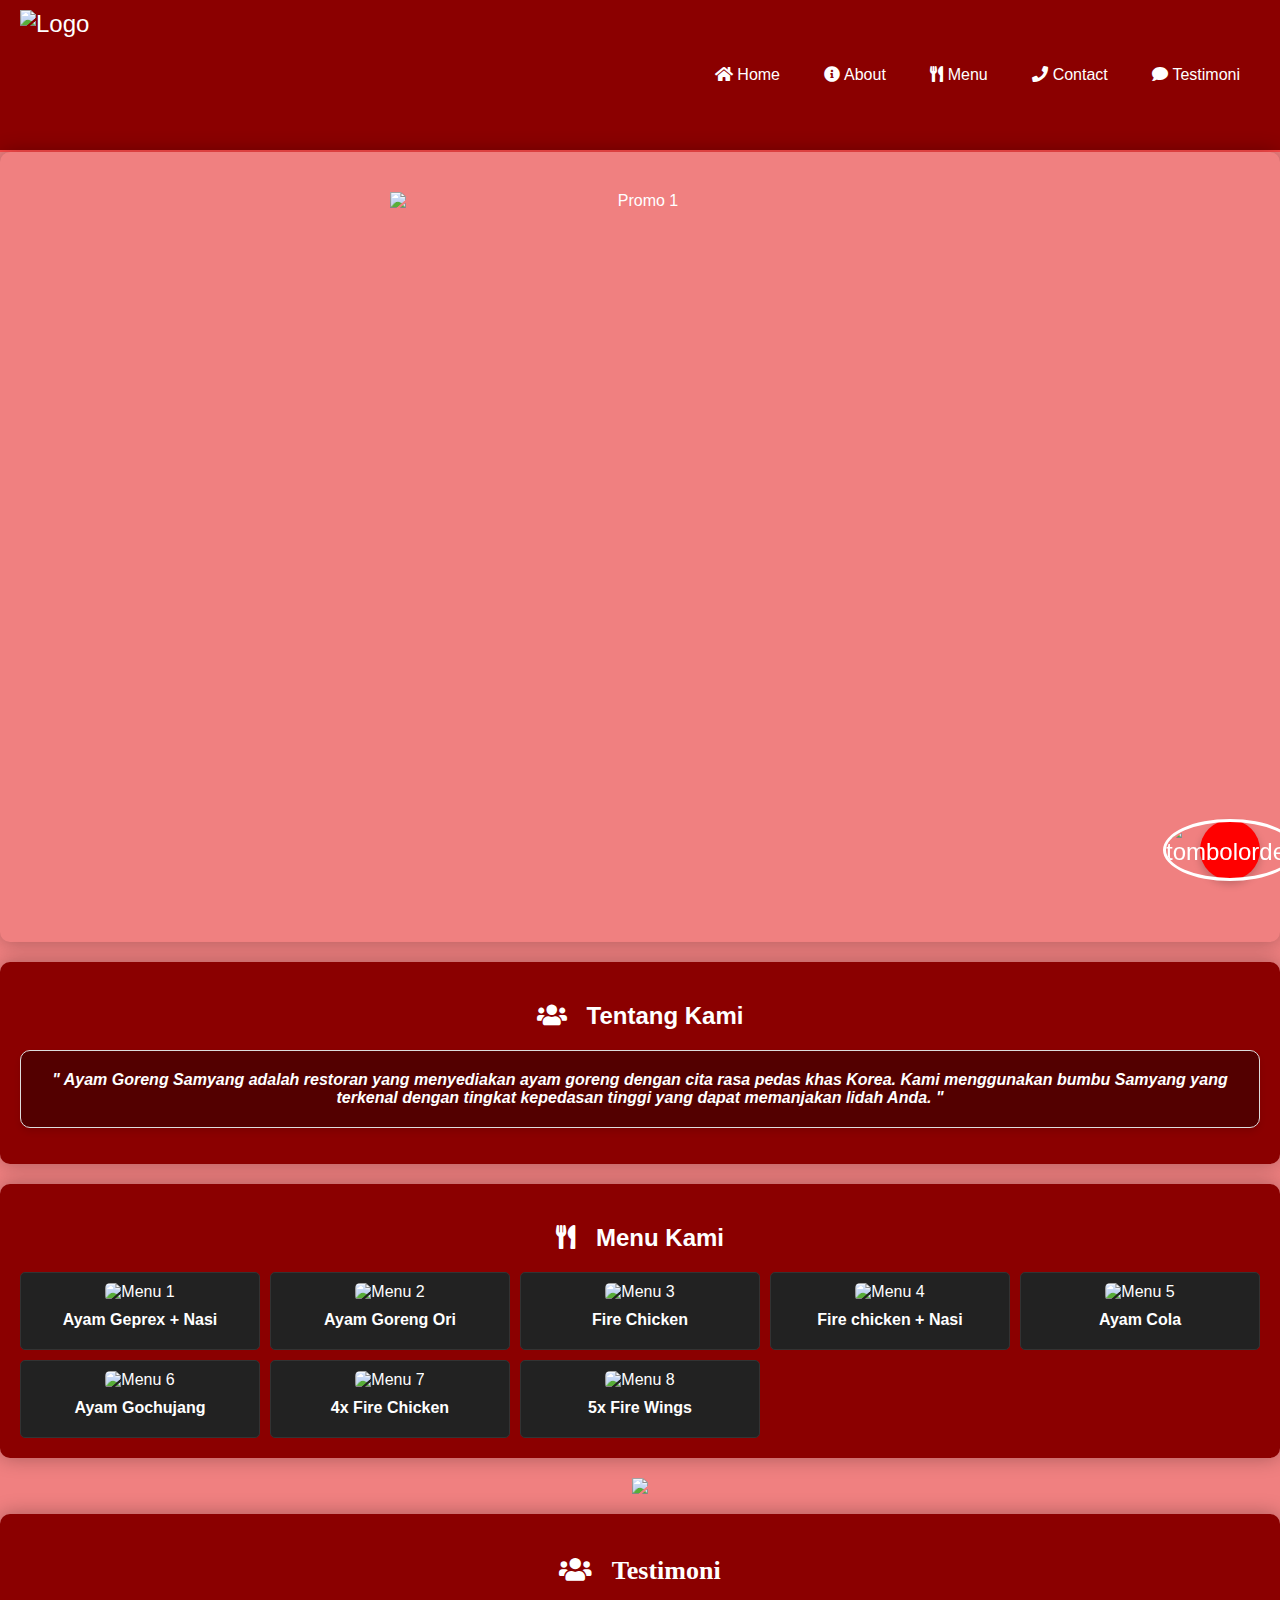
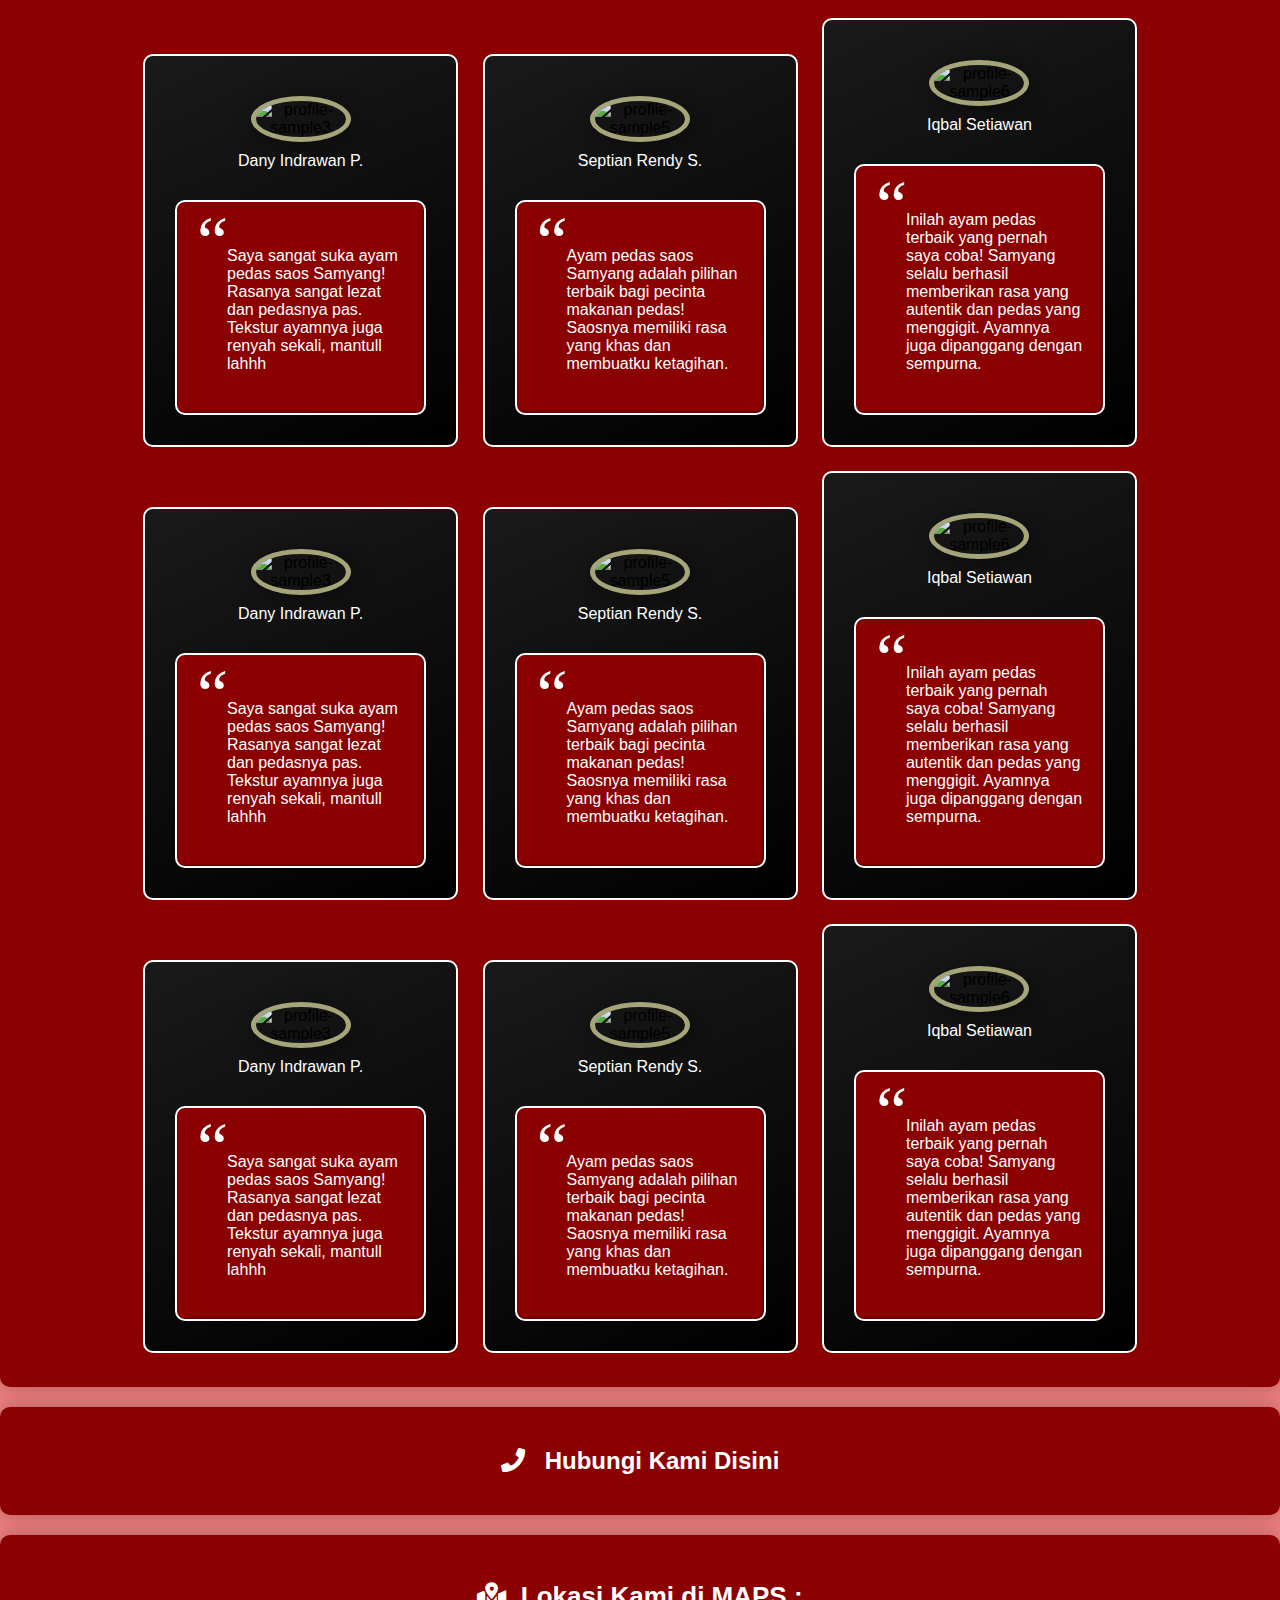
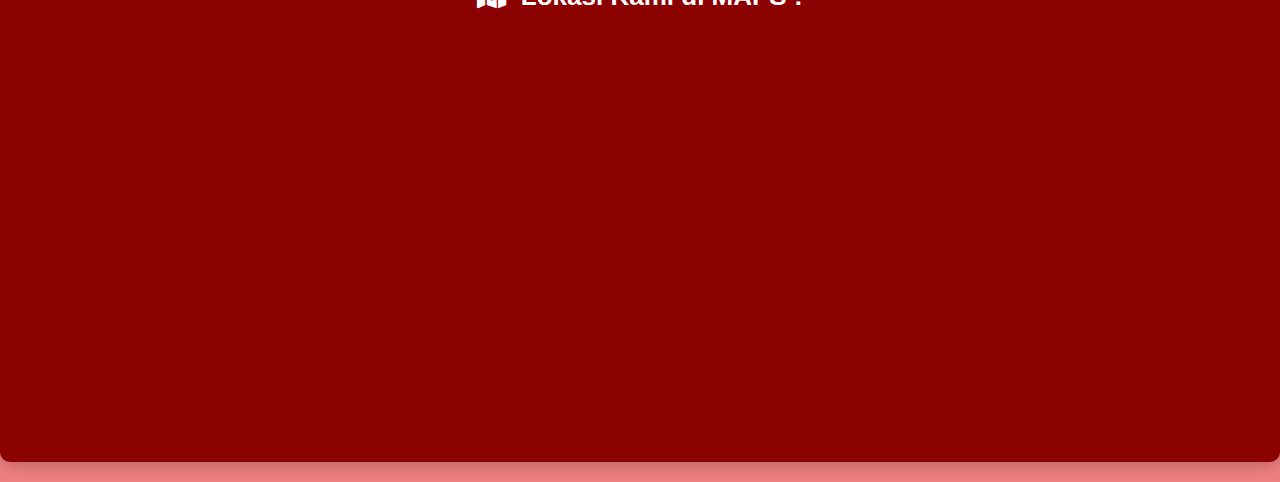
==== index.html @ ffa124fd "Add files via upload" ====
<!DOCTYPE html>
<html lang="en">
<head>
    <meta charset="UTF-8">
    <meta name="viewport" content="width=device-width, initial-scale=1.0">
    <title>Ayam Goreng Samyang</title>
    <link rel="stylesheet" href="https://cdnjs.cloudflare.com/ajax/libs/font-awesome/5.15.3/css/all.min.css">
    <style>
        /* CSS Styles */
        body {
            font-family: Arial, sans-serif;
            margin: 0;
            padding: 0;
            background-color: lightcoral;
            color: #333;
        }
      
        
        header {
            display: flex;
            justify-content: space-between;
            align-items: center;
            background-color: darkred;
            padding: 10px 20px;
            border-bottom: 2px solid #ff4b4b;
        }
        
        .logo {
            display: flex;
            align-items: center;
            font-size: 24px;
            color: white;
        }
        
        .logo img {
            height: 130px;
            margin-right: 10px;
        }
        
        .navbar {
            position: relative;
        }
        
        .navbar ul {
            list-style-type: none;
            margin: 0;
            padding: 0;
        }
        
        .navbar ul li {
            display: inline-block;
            position: relative;
        }
        
        .navbar ul li a {
            color: white;
            text-decoration: none;
            padding: 10px 20px;
            display: block;
        }
        
        .navbar ul li ul {
            display: none;
            position: absolute;
            background-color: #ff4b4b;
            top: 40px;
            left: 0;
            width: 200px;
        }
        
        .navbar ul li ul li {
            display: block;
        }
        
        .navbar ul li:hover ul {
            display: block;
        }
        
        .slider {
            width: 100%;
            max-width: 500px;
            margin: 20px auto;
            overflow: hidden;
        }
        
        .slides {
            display: flex;
            transition: transform 0.5s ease-in-out;
        }
        
        .slide {
            min-width: 100%;
            box-sizing: border-box;
        }
        
        .slide img {
            max-width: 500px;
            display: block;
            max-height: 700px;
        }
        
        section {
            background-color: darkred;
            color: white;
            padding: 20px;
            text-align: center;
            margin: 20px 0;
            border-radius: 10px;
            box-shadow: 0 0 20px rgba(0, 0, 0, 0.3);
        }
        .section1 {
            background-color: lightcoral;
            color: white;
            padding: 20px;
            text-align: center;
            margin: 0px 0;
            border-radius: 10px;
            height: 750px;
        }
                .section2 {
            color: white;
            font-size: 26px;
        }
        
.menu-grid {
    display: grid;
    grid-template-columns: repeat(auto-fit, minmax(200px, 1fr));
    gap: 10px;
}
        
        .menu-item {
            background-color: #222;
            padding: 10px;
            border: 1px solid #333;
            border-radius: 5px;
            transition: transform 0.3s ease-in-out;
        }
        
        .menu-item:hover {
            transform: translateY(-5px);
        }
        
        .menu-item img {
            max-width: 100%;
            border-radius: 5px;
        }
        
        .menu-item h3 {
            margin: 10px 0;
            font-size: 16px;
        }
        
        
        .contact-form {
            max-width: 600px;
            margin: 0 auto;
        }
        
        .contact-form input, .contact-form textarea {
            width: 100%;
            padding: 10px;
            margin: 10px 0;
            border: 1px solid #ccc;
            border-radius: 5px;
        }
        
        .contact-form button {
            background-color: #ff4b4b;
            color: white;
            border: none;
            padding: 10px 20px;
            border-radius: 5px;
            cursor: pointer;
        }
        
        .order-button img {
    width: auto;
    height: 140%;
    border-radius: 50%;
    border: 3px solid white;
}

        .order-button {
            position: fixed;
            bottom: 20px;
            right: 20px;
            width: 60px;
            height: 60px;
            background-color: red;
            color: white;
            border: none;
            border-radius: 50%;
            display: flex;
            align-items: center;
            justify-content: center;
            font-size: 24px;
            cursor: pointer;
            box-shadow: 0 4px 8px rgba(0,0,0,0.2);
        }
        
        /* Popup styles */
        .popup-container {
            display: none;
            position: fixed;
            top: 0;
            left: 0;
            width: 100%;
            height: 100%;
            background-color: rgba(0, 0, 0, 0.5);
            z-index: 9999;
            justify-content: center;
            align-items: center;
        }

        .popup-content {
            background-color: rgba(0, 0, 0, 0.8);
            padding: 20px;
            border-radius: 10px;
            text-align: center;
        }

        .popup-content img {
            width: 100px;
            margin: 10px;
            cursor: pointer;
        }

        .close-popup {
            position: absolute;
            top: 10px;
            right: 10px;
            cursor: pointer;
        }
        
        @import url(https://fonts.googleapis.com/css?family=Roboto:300,400);
@import url(https://maxcdn.bootstrapcdn.com/font-awesome/4.4.0/css/font-awesome.min.css);
figure.snip1390 {
  font-family: 'Roboto', Arial, sans-serif;
  position: relative;
  overflow: hidden;
  margin: 10px;
  min-width: 230px;
  max-width: 315px;
  width: 100%;
  color: #000000;
  text-align: center;
  font-size: 16px;
  background-color: black;
  border-radius: 10px;
  border: 2px solid white;
  padding: 30px;
  background-image: linear-gradient(-25deg, rgba(0, 0, 0, 0.2) 0%, rgba(255, 255, 255, 0.1) 100%);
  -webkit-box-sizing: border-box;
  box-sizing: border-box;
}
figure.snip1390 *,
figure.snip1390 *:before,
figure.snip1390 *:after {
  -webkit-box-sizing: border-box;
  box-sizing: border-box;
  -webkit-transition: all 0.35s ease;
  transition: all 0.35s ease;
}
figure.snip1390 figcaption {
  width: 100%;
}
figure.snip1390 h2,
figure.snip1390 h4,
figure.snip1390 blockquote {
  margin: 0;
}
figure.snip1390 h2,
figure.snip1390 h4 {
  font-weight: 300;
}
figure.snip1390 h2 {
  color: black;
}
figure.snip1390 h4 {
  color: white;
}
figure.snip1390 blockquote {
  font-size: 1em;
  padding: 45px 20px 40px 50px;
  margin-top: 30px;
  background-color: darkred;
  border: 2px solid white;
  border-radius: 10px;
  box-shadow: inset -1.4px -1.4px 2px rgba(0, 0, 0, 0.3);
  text-align: left;
  position: relative;
  color: white;
}
figure.snip1390 blockquote:before {
  font-family: 'FontAwesome';
  content: "\201C";
  position: absolute;
  font-size: 70px;
  opacity: 1;
  font-style: normal;
  top: 0px;
  left: 20px;
  
}
figure.snip1390 .profile {
  width: 100px;
  border-radius: 50%;
  display: inline-block;
  box-shadow: 3px 3px 20px rgba(0, 0, 0, 0.4);
  margin-bottom: 10px;
  border: solid 5px #A6A57A;
}

.testimonial-slider {
  overflow: hidden;
  max-width: 100%;
  position: relative;
}

.testimonial-slider figure {
  display: inline-block;
  width: 100%;
  transition: transform 0.5s ease-in-out;
}

.testimonial-slider figure img {
  width: 100px; /* Adjust as needed */
  margin: 10px;
  cursor: pointer;
}

.product-item {
    border: 1px solid #ddd;
    box-sizing: border-box;
    background-color: lightblue;
    padding: 20px;
    border-radius: 10px;
    box-shadow: 0 4px 6px rgba(0, 0, 0, 0.1);
    transition: transform 0.3s ease;
}
.product-item1 {
    border: 1px solid #ddd;
    box-sizing: border-box;
    background-color: rgba(0, 0, 0, 0.4);
    padding: 20px;
    border-radius: 10px;
    box-shadow: 0 4px 6px rgba(0, 0, 0, 0.1);
    transition: transform 0.3s ease;
}

.container {
  display: flex;
  justify-content: center;
  align-items: center;
  height: auto;
}

.fade {
  opacity: 1;
  transition: opacity 1s ease-in-out;
}

.fade.fade-out {
  opacity: 0;
}
.container img {
  max-height: 620px;
  justify-content: center;
  position: relative;
}


/* Tablet Landscape */
@media screen and (min-width: 768px) and (max-width: 1024px) {
    /* CSS rules for tablet landscape */
}

/* Tablet Portrait */
@media screen and (min-width: 481px) and (max-width: 767px) {
    /* CSS rules for tablet portrait */
}

/* Mobile Landscape & Portrait */
@media screen and (max-width: 480px) {
    /* CSS rules for mobile */
}


.folded .contact-content {
    display: none;
}
/* Additional styles for navigation or autoplay can be added here */
.contact-form {
    display: flex;
    flex-direction: column;
    align-items: center;
    justify-content: center;
    margin-top: 20px;
}

.form-group {
    width: 100%;
    margin-bottom: 15px;
}

input[type="text"],
input[type="email"],
textarea {
    width: 100%;
    padding: 10px;
    border: 1px solid #ccc;
    border-radius: 5px;
}

button {
    background-color: #ff4b4b;
    color: white;
    border: none;
    padding: 10px 20px;
    border-radius: 5px;
    cursor: pointer;
    width: 100%;
}

/* Style for the fold toggle */
.fold-toggle {
    cursor: pointer;
}
    </style>
</head>
<body>
    <!-- Your HTML content -->
<header>
    <div class="logo">
        <img src="img/logo.webp" alt="Logo">
    </div>
    <nav class="navbar">
        <ul>
            <li><a href="#home"><i class="fas fa-home"></i> Home</a></li>
            <li><a href="#about"><i class="fas fa-info-circle"></i> About</a></li>
            <li><a href="#menu"><i class="fas fa-utensils"></i> Menu</a></li>
            <li><a href="#contact"><i class="fas fa-phone"></i> Contact</a></li>
            <li><a href="#testimoni"><i class="fas fa-comment"></i> Testimoni</a></li>
        </ul>
    </nav>
</header>
<section class="section1" id="home">
    <div class="slider">
        <div class="slides">
            <div class="slide"><img src="img/promo1.webp" alt="Promo 1"></div>
            <div class="slide"><img src="img/promo2.webp" alt="Promo 2"></div>
            <div class="slide"><img src="img/promo3.webp" alt="Promo 3"></div>
            <div class="slide"><img src="img/15.webp" alt="Promo 4"></div>
            <div class="slide"><img src="img/promo5.webp" alt="Promo 5"></div>
            <div class="slide"><img src="img/promo6.webp" alt="Promo 6"></div>

        </div>
    </div>
    </section>

<section id="about">
    <h2><i class="fas fa-users"></i> &nbsp; Tentang Kami</h2>
    <p class="product-item1"><i><b>" Ayam Goreng Samyang adalah restoran yang menyediakan ayam goreng dengan cita rasa pedas khas Korea. Kami menggunakan bumbu Samyang yang terkenal dengan tingkat kepedasan tinggi yang dapat memanjakan lidah Anda. "</p></i></b>
</section>

<section id="menu">
    <h2><i class="fas fa-utensils"></i> &nbsp; Menu Kami</h2>
    <div class="menu-grid">
        <!-- Menu items -->
            <div class="menu-item">
                <img src="img/4.webp" alt="Menu 1">
                <h3>Ayam Geprex + Nasi</h3>
            </div>
            <div class="menu-item">
                <img src="img/5.webp" alt="Menu 2">
                <h3>Ayam Goreng Ori</h3>
            </div>
            <div class="menu-item">
                <img src="img/6.webp" alt="Menu 3">
                <h3>Fire Chicken</h3>
            </div>
            <div class="menu-item">
                <img src="img/16.webp" alt="Menu 4">
                <h3>Fire chicken + Nasi</h3>
            </div>
            <div class="menu-item">
                <img src="img/1.webp" alt="Menu 5">
                <h3>Ayam Cola</h3>
            </div>
            <div class="menu-item">
                <img src="img/2.webp" alt="Menu 6">
                <h3>Ayam Gochujang</h3>
            </div>
            <div class="menu-item">
                <img src="img/13.webp" alt="Menu 7">
                <h3>4x Fire Chicken</h3>
            </div>
            <div class="menu-item">
                <img src="img/12.webp" alt="Menu 8">
                <h3>5x Fire Wings</h3>
            </div>
        </div>
        </div>
    </section>
    
      <div class="container">
    <img id="mainImage" src="img/gal1.webp" class="fade">

  </div>

<section id="testimoni">
  <h2 class="section2"><b><i class="fas fa-users"> &nbsp; Testimoni</i></b></h2>
  <div class="testimonial-slider">

  <figure class="snip1390">
  <img src="img/dany.webp" alt="profile-sample3" class="profile" />
  <figcaption>
    <h4><b>Dany Indrawan P.</h4></b>
    <blockquote>Saya sangat suka ayam pedas saos Samyang! Rasanya sangat lezat dan pedasnya pas. Tekstur ayamnya juga renyah sekali, mantull lahhh 
    </blockquote>
  </figcaption>
</figure>
<figure class="snip1390 hover"><img src="img/septian.webp" alt="profile-sample5" class="profile" />
  <figcaption>
    <h4><b>Septian Rendy S.</h4></b>
    <blockquote>Ayam pedas saos Samyang adalah pilihan terbaik bagi pecinta makanan pedas! Saosnya memiliki rasa yang khas dan membuatku ketagihan. </blockquote>
  </figcaption>
</figure>
<figure class="snip1390"><img src="img/iqbal.webp" alt="profile-sample6" class="profile" />
  <figcaption>
    <h4><b>Iqbal Setiawan</h4></b>
    <blockquote>Inilah ayam pedas terbaik yang pernah saya coba! Samyang selalu berhasil memberikan rasa yang autentik dan pedas yang menggigit. Ayamnya juga dipanggang dengan sempurna.</blockquote>
  </figcaption>
</figure>
  <figure class="snip1390">
  <img src="img/dany.webp" alt="profile-sample3" class="profile" />
  <figcaption>
    <h4><b>Dany Indrawan P.</h4></b>
    <blockquote>Saya sangat suka ayam pedas saos Samyang! Rasanya sangat lezat dan pedasnya pas. Tekstur ayamnya juga renyah sekali, mantull lahhh 
    </blockquote>
  </figcaption>
</figure>
<figure class="snip1390 hover"><img src="img/septian.webp" alt="profile-sample5" class="profile" />
  <figcaption>
    <h4><b>Septian Rendy S.</h4></b>
    <blockquote>Ayam pedas saos Samyang adalah pilihan terbaik bagi pecinta makanan pedas! Saosnya memiliki rasa yang khas dan membuatku ketagihan. </blockquote>
  </figcaption>
</figure>
<figure class="snip1390"><img src="img/iqbal.webp" alt="profile-sample6" class="profile" />
  <figcaption>
    <h4><b>Iqbal Setiawan</h4></b>
    <blockquote>Inilah ayam pedas terbaik yang pernah saya coba! Samyang selalu berhasil memberikan rasa yang autentik dan pedas yang menggigit. Ayamnya juga dipanggang dengan sempurna.</blockquote>
  </figcaption>
</figure>
  <figure class="snip1390">
  <img src="img/dany.webp" alt="profile-sample3" class="profile" />
  <figcaption>
    <h4><b>Dany Indrawan P.</h4></b>
    <blockquote>Saya sangat suka ayam pedas saos Samyang! Rasanya sangat lezat dan pedasnya pas. Tekstur ayamnya juga renyah sekali, mantull lahhh 
    </blockquote>
  </figcaption>
</figure>
<figure class="snip1390 hover"><img src="img/septian.webp" alt="profile-sample5" class="profile" />
  <figcaption>
    <h4><b>Septian Rendy S.</h4></b>
    <blockquote>Ayam pedas saos Samyang adalah pilihan terbaik bagi pecinta makanan pedas! Saosnya memiliki rasa yang khas dan membuatku ketagihan. </blockquote>
  </figcaption>
</figure>
<figure class="snip1390"><img src="img/iqbal.webp" alt="profile-sample6" class="profile" />
  <figcaption>
    <h4><b>Iqbal Setiawan</h4></b>
    <blockquote>Inilah ayam pedas terbaik yang pernah saya coba! Samyang selalu berhasil memberikan rasa yang autentik dan pedas yang menggigit. Ayamnya juga dipanggang dengan sempurna.</blockquote>
  </figcaption>
</figure>
</div>
</div>

</section>

<section id="contact" class="folded">
    <h2><i class="fas fa-phone"></i> <span class="fold-toggle" onclick="toggleContact()"> &nbsp; Hubungi Kami Disini</span></h2>
    <div id="contact-content" class="contact-content">
        <form class="contact-form" action="handle_form.php" method="post">
            <!-- Form fields -->
            <input type="text" name="name" placeholder="Nama" required>
            <input type="email" name="email" placeholder="Email" required>
            <textarea name="message" placeholder="Pesan" rows="5" required></textarea>
            <button type="submit">Kirim</button>
        </form>
    </div>
</section>
    <button class="order-button"><img src="img/orderbut.webp" alt="tombolorder"></button>

    <!-- Popup container -->
    <div id="popup-container" class="popup-container" onclick="closePopup()">
        <div class="popup-content" onclick="event.stopPropagation()">
          <h2 class="product-item"> DAPAT DIPESAN MELALUI :</h2>
            <a href="https://wa.me/6281216447149" target="_blank">
                <img src="img/wa.webp" alt="WhatsApp">
            </a>
            <a href="https://www.instagram.com/fire_chickenmlg" target="_blank">
                <img src="img/ig.webp" alt="Instagram">
            </a>
                        <a href="pembayaran.html" target="_blank">
                <img src="img/order.webp" alt="ordernow">
            </a>
            <span class="close-popup" onclick="closePopup()">x</span>
        </div>
    </div>

<!-- Embed Google Maps with pin location -->
<section id="Lokasi" >
<h3 class="section2"><i class="fas fa-map-marked-alt"></i> &nbsp;Lokasi Kami di MAPS :</h3>
</section1>
    <iframe
        width="100%"
        height="400"
        frameborder="0"
        scrolling="no"
        marginheight="0"
        marginwidth="0"
        src="https://www.google.com/maps/embed/v1/place?key=AIzaSyDemzmkSGb0wnXBxqunZAuTWb1wFeDC02M&q=-8.006928443908691,112.62730407714844">
    </iframe>


    <script>
      document.addEventListener("DOMContentLoaded", function() {
  const images = ["gal1.webp", "gal2.webp", "gal3.webp"]; // Add more images if needed
  let currentIndex = 0;
  const imgElement = document.getElementById('mainImage');

  function fadeOutCurrentImage() {
    imgElement.style.opacity = 0;
    setTimeout(() => {
      fadeInNextImage();
    }, 1000); // Adjust the duration of fade-out transition here (milliseconds)
  }

  function fadeInNextImage() {
    currentIndex = (currentIndex + 1) % images.length;
    const nextImage = images[currentIndex];
    
    const tempImage = new Image();
    tempImage.onload = function() {
      imgElement.src = nextImage;
      imgElement.style.opacity = 1;
    }
    tempImage.src = nextImage;
  }

  setInterval(fadeOutCurrentImage, 3000); // Change the duration of each image display (milliseconds)
});
        // JavaScript for the order button pop-up
        document.querySelector('.order-button').addEventListener('click', function() {
            document.getElementById('popup-container').style.display = 'flex';
        });

        function closePopup() {
            document.getElementById('popup-container').style.display = 'none';
        }
      
    // JavaScript for the slider
    const slides = document.querySelectorAll('.slide');
    const slider = document.querySelector('.slides');

    let index = 0;
    const slideWidth = slides[0].clientWidth;

    function slideNext() {
        index++;
        if (index >= slides.length) {
            index = 0;
        }
        slider.style.transform = `translateX(-${index * slideWidth}px)`;
    }

    function slidePrevious() {
        index--;
        if (index < 0) {
            index = slides.length - 1;
        }
        slider.style.transform = `translateX(-${index * slideWidth}px)`;
    }

    // Call the slideNext function every 3 seconds
    setInterval(slideNext, 3000);


$(".hover").mouseleave(
  function () {
    $(this).removeClass("hover");
  }
);

function toggleContact() {
    const contactSection = document.getElementById('contact');
    const contactContent = document.getElementById('contact-content');
    const foldToggle = document.querySelector('.fold-toggle');

    if (contactSection.classList.contains('folded')) {
        contactSection.classList.remove('folded');
        contactContent.style.display = 'block';
        foldToggle.textContent = 'Tutup';
    } else {
        contactSection.classList.add('folded');
        contactContent.style.display = 'none';
        foldToggle.textContent = 'Hubungi Kami';
    }
}
    </script>
</body>
</html>
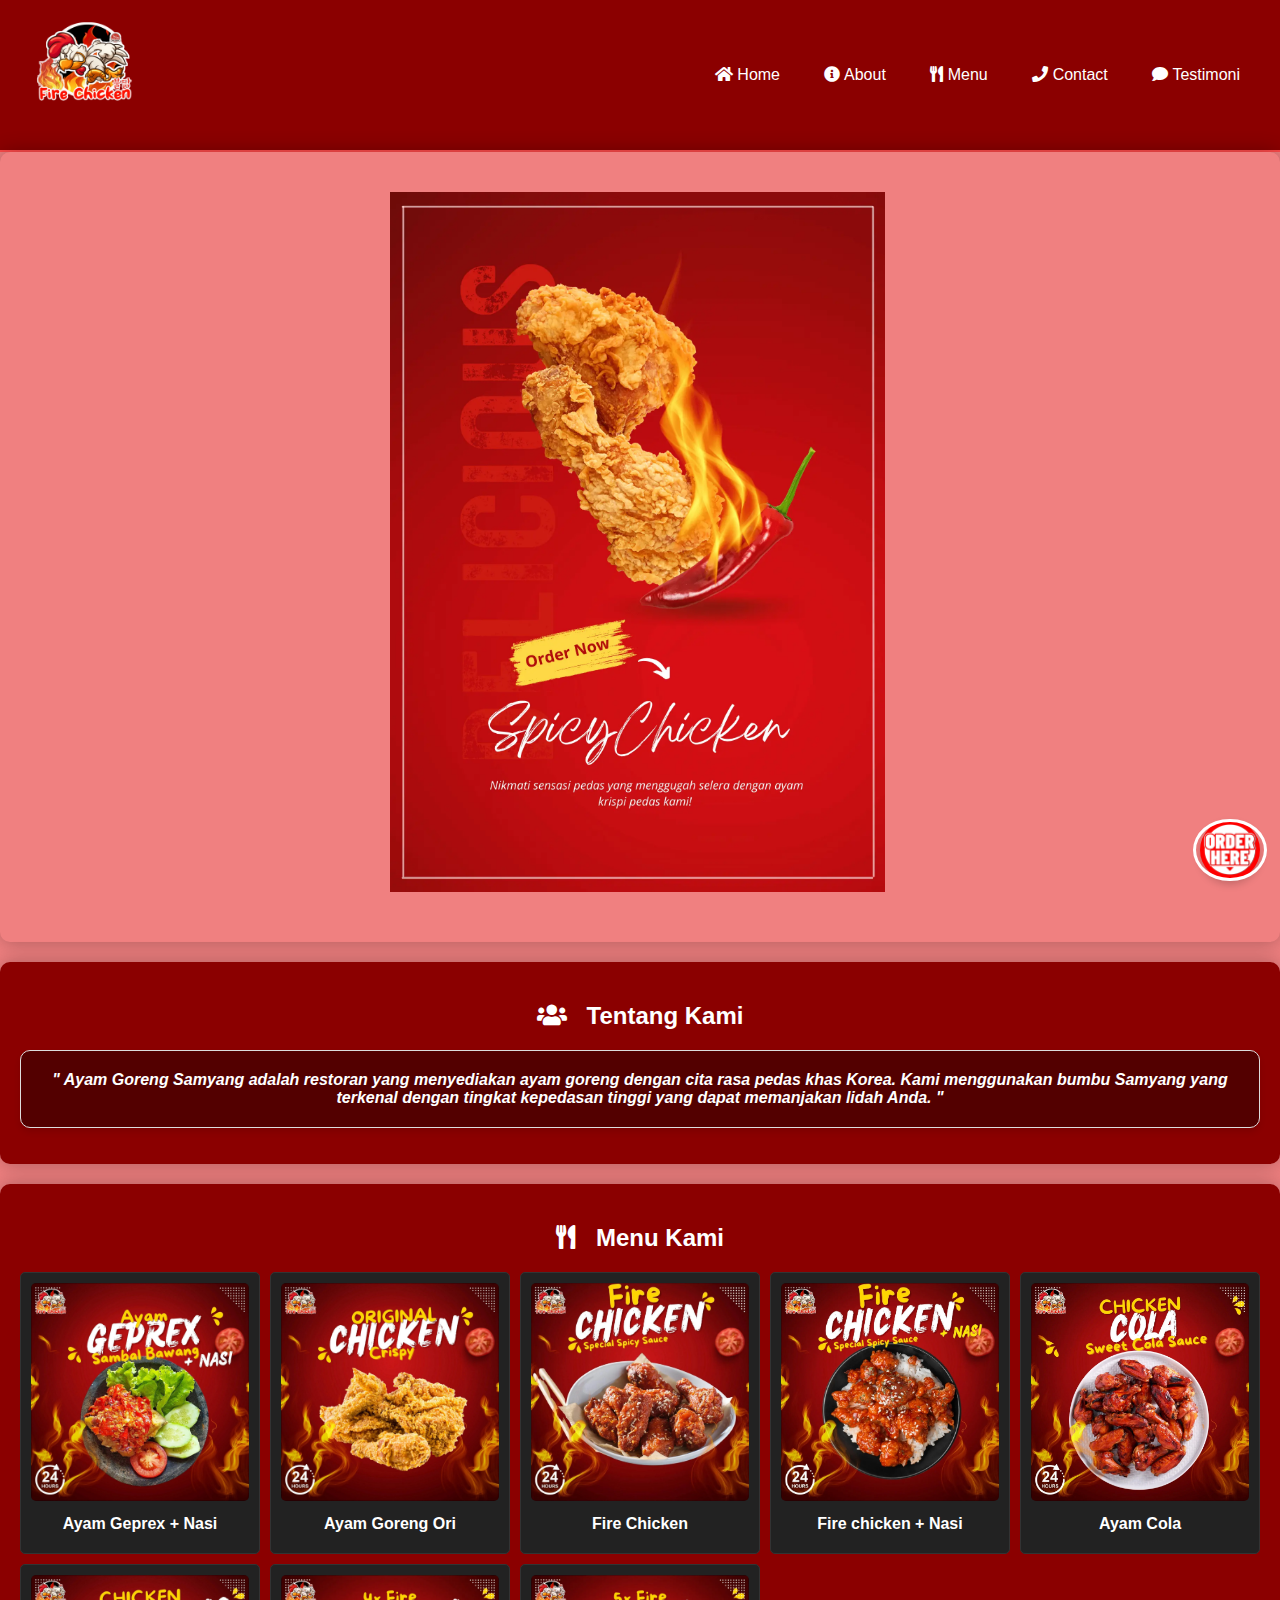
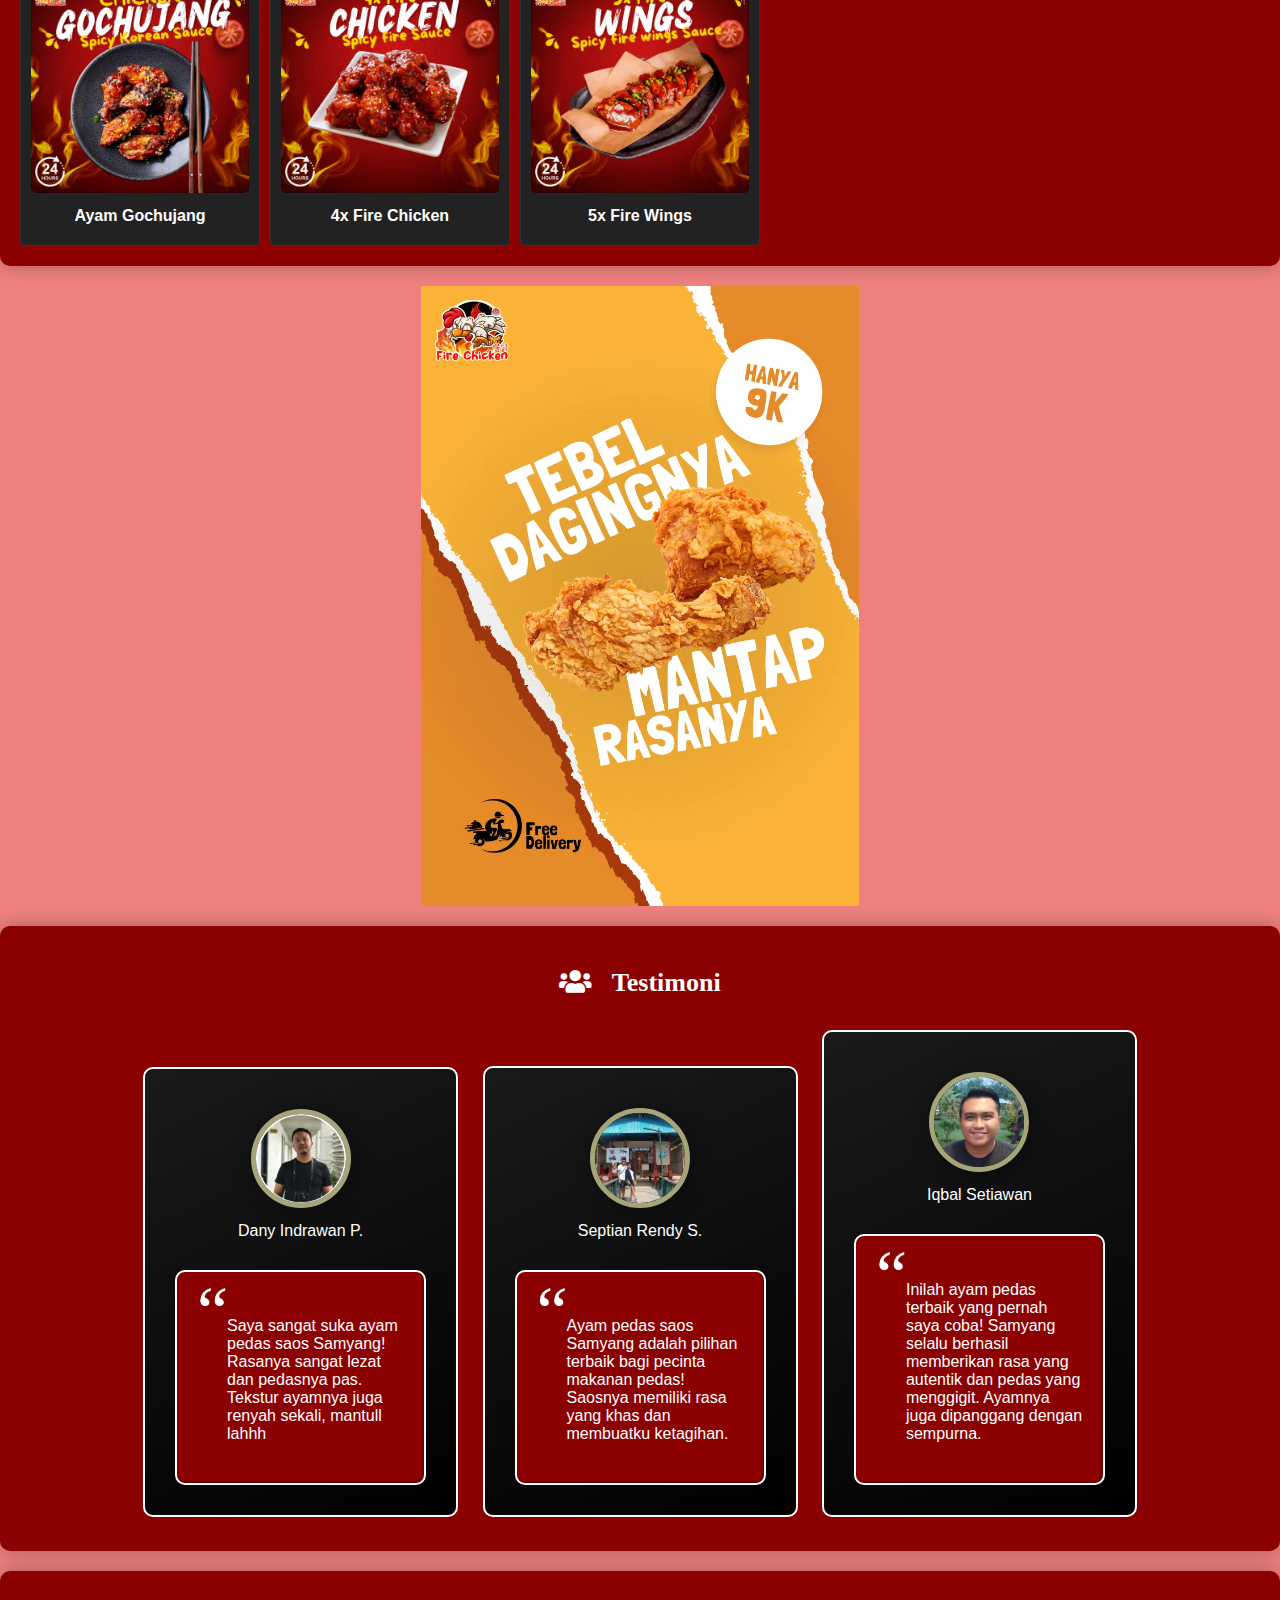
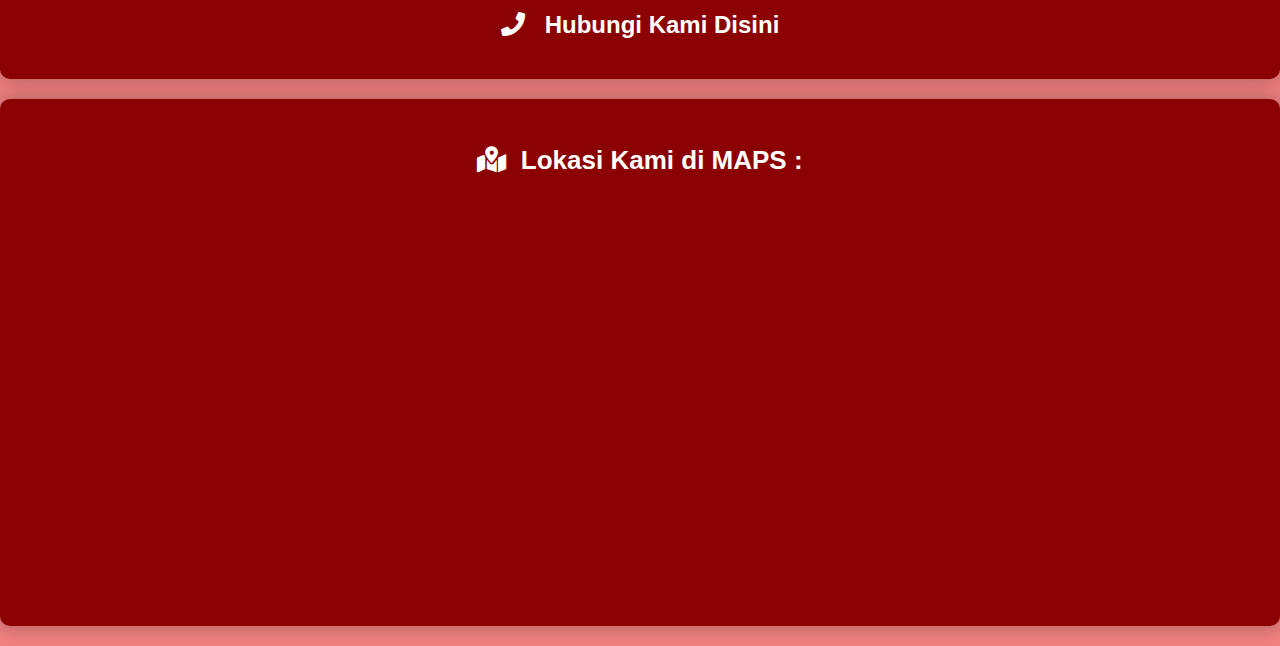
==== commit 9aca9cd3: "Update index.html" ====
--- a/index.html
+++ b/index.html
@@ -532,46 +532,7 @@
     <blockquote>Inilah ayam pedas terbaik yang pernah saya coba! Samyang selalu berhasil memberikan rasa yang autentik dan pedas yang menggigit. Ayamnya juga dipanggang dengan sempurna.</blockquote>
   </figcaption>
 </figure>
-  <figure class="snip1390">
-  <img src="img/dany.webp" alt="profile-sample3" class="profile" />
-  <figcaption>
-    <h4><b>Dany Indrawan P.</h4></b>
-    <blockquote>Saya sangat suka ayam pedas saos Samyang! Rasanya sangat lezat dan pedasnya pas. Tekstur ayamnya juga renyah sekali, mantull lahhh 
-    </blockquote>
-  </figcaption>
-</figure>
-<figure class="snip1390 hover"><img src="img/septian.webp" alt="profile-sample5" class="profile" />
-  <figcaption>
-    <h4><b>Septian Rendy S.</h4></b>
-    <blockquote>Ayam pedas saos Samyang adalah pilihan terbaik bagi pecinta makanan pedas! Saosnya memiliki rasa yang khas dan membuatku ketagihan. </blockquote>
-  </figcaption>
-</figure>
-<figure class="snip1390"><img src="img/iqbal.webp" alt="profile-sample6" class="profile" />
-  <figcaption>
-    <h4><b>Iqbal Setiawan</h4></b>
-    <blockquote>Inilah ayam pedas terbaik yang pernah saya coba! Samyang selalu berhasil memberikan rasa yang autentik dan pedas yang menggigit. Ayamnya juga dipanggang dengan sempurna.</blockquote>
-  </figcaption>
-</figure>
-  <figure class="snip1390">
-  <img src="img/dany.webp" alt="profile-sample3" class="profile" />
-  <figcaption>
-    <h4><b>Dany Indrawan P.</h4></b>
-    <blockquote>Saya sangat suka ayam pedas saos Samyang! Rasanya sangat lezat dan pedasnya pas. Tekstur ayamnya juga renyah sekali, mantull lahhh 
-    </blockquote>
-  </figcaption>
-</figure>
-<figure class="snip1390 hover"><img src="img/septian.webp" alt="profile-sample5" class="profile" />
-  <figcaption>
-    <h4><b>Septian Rendy S.</h4></b>
-    <blockquote>Ayam pedas saos Samyang adalah pilihan terbaik bagi pecinta makanan pedas! Saosnya memiliki rasa yang khas dan membuatku ketagihan. </blockquote>
-  </figcaption>
-</figure>
-<figure class="snip1390"><img src="img/iqbal.webp" alt="profile-sample6" class="profile" />
-  <figcaption>
-    <h4><b>Iqbal Setiawan</h4></b>
-    <blockquote>Inilah ayam pedas terbaik yang pernah saya coba! Samyang selalu berhasil memberikan rasa yang autentik dan pedas yang menggigit. Ayamnya juga dipanggang dengan sempurna.</blockquote>
-  </figcaption>
-</figure>
+
 </div>
 </div>
 
@@ -709,4 +670,4 @@
 }
     </script>
 </body>
-</html>+</html>
